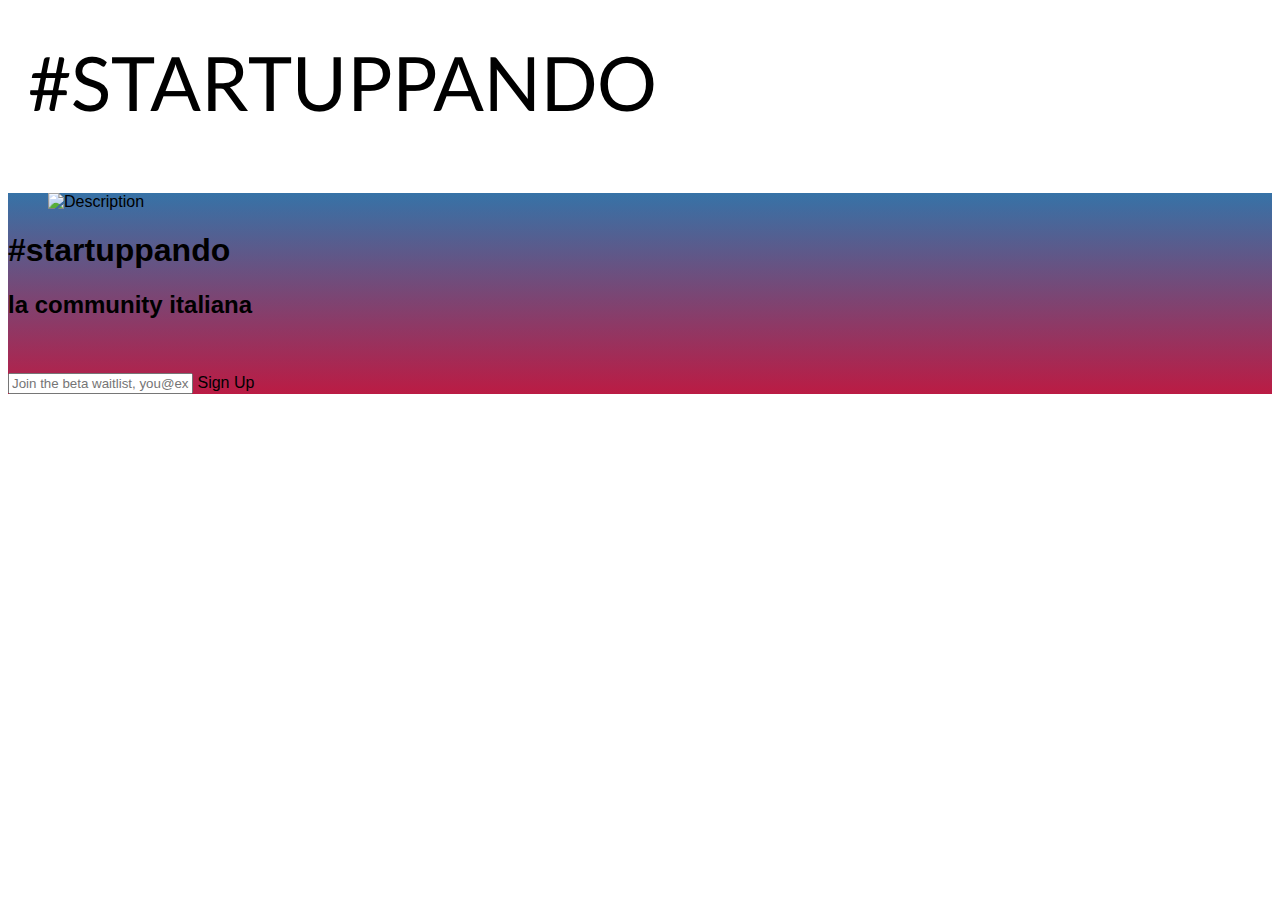
==== index.html @ 995e4bf0 "first commit" ====
<!DOCTYPE html>
<html lang="it-IT">

<head>
    <meta name="generator" content="Hugo 0.18.1" />
    <meta charset="utf-8">
    <meta http-equiv="X-UA-Compatible" content="IE=edge">
    <meta name="viewport" content="width=device-width, initial-scale=1">
    <title> #startuppando </title>

     
      
    
    
    
    
    

  <meta name="author" content="">

 
    <meta property="og:title" content="#startuppando" />
<meta property="og:description" content="la community italiana" />
<meta property="og:type" content="website" />
<meta property="og:url" content="/" />


<meta property="og:updated_time" content="2017-04-01T14:19:25&#43;01:00"/>








 
    



 
    
     



  
    
<script>
window.ga=window.ga||function(){(ga.q=ga.q||[]).push(arguments)};ga.l=+new Date;
ga('create', 'UA-27356301-1', 'auto');
ga('send', 'pageview');
</script>
<script async src='//www.google-analytics.com/analytics.js'></script>
 
    
    <link href="/index.xml" rel="alternate" type="application/rss+xml" title="#startuppando" /> 
    
    <link rel="canonical" href="/">   <link rel="shortcut icon" type="image/png" href="[data-uri]">


    <link rel="stylesheet" href="https://maxcdn.bootstrapcdn.com/font-awesome/4.7.0/css/font-awesome.min.css"> 
    <link rel="stylesheet" href="https://jenil.github.io/bulmaswatch/lumen/bulmaswatch.min.css"> 
    <link rel="stylesheet" href="/css/landing.css">   
    
    
</head>


<body>
    <header> <nav class="nav has-shadow">
<div class="nav-left">
    <a class="nav-item" href="/">
        <img src="/img/bulma.png" alt="Bulma logo">
    </a>
</div>

<div class="nav-center">
    
    
</div>



<span class="nav-toggle">
        <span></span>
<span></span>
<span></span>
</span>



<div class="nav-right nav-menu" itemscope itemtype="http://schema.org/SiteNavigationElement">
        
        
        <a itemprop="url" class="nav-item is-tab " href="/post/"><span itemprop="name">Post</span></a>
        
        <a itemprop="url" class="nav-item is-tab " href="/about/"><span itemprop="name">About</span></a>
        
</div>
</nav> </header>
    <main>

<section class="hero is-fullheight is-dark">


    <div class="hero-body">
      <div class="container has-text-centered">
        <div class="columns is-vcentered">
          <div class="column is-5">
            <figure class="image is-4by3">
              <img class="lazyload" src="https://images.unsplash.com/photo-1487611459768-bd414656ea10?dpr=1&auto=format&fit=crop&w=1500&h=1000&q=80&cs=tinysrgb&crop=" alt="Description">
            </figure>
          </div>
          <div class="column is-6 is-offset-1">
            <h1 class="title is-2">
             #startuppando
            </h1>
            <h2 class="subtitle is-4">
              la community italiana
            </h2>
            <br>
            <p class="control has-addons has-text-centered">
              <input class="input is-expanded is-large" type="text" placeholder="Join the beta waitlist, you@example.org">
              <a class="button is-large is-danger is-outlined">
                Sign Up
              </a>
            </p>
          </div>
        </div>
      </div>
    </div>
</div>

</main>
    <footer>  </footer>

    <script async type="text/javascript" src="/js/bulma.js"></script>
    <script async type="text/javascript"  src="/js/clipboard.min.js"></script>
    <script async type="text/javascript"  src="/js/clip.js"></script>
</body>

</html>
---- css/landing.css ----
body {
  font-family: -apple-system,BlinkMacSystemFont,"Segoe UI",Roboto,Helvetica,Arial,sans-serif,"Apple Color Emoji","Segoe UI Emoji","Segoe UI Symbol";
}
.is-dark {
  background-color: #F62459;
  background-image: linear-gradient(rgba(25, 181, 254, 0.6),rgba(246, 36, 89, 0.6)),linear-gradient(rgba(0, 0, 0, 0.6),rgba(0, 0, 0, 0.6)), url('https://images.unsplash.com/photo-1422479278902-8cef24992df0?dpr=1&auto=format&fit=crop&w=1500&h=1001&q=80&cs=tinysrgb&crop=');
}
.nav {
  padding: 20px 0;
}
.hero.is-dark .nav-item a:not(.button), .hero.is-dark a.nav-item {
    color: #fff;
    padding: 0 30px;
}
.nav-item {
  font-weight: bold;
  text-transform: uppercase;
  color: #fff;
}
.nav-item .button{
  font-weight: bold;
  text-transform: uppercase;
  color: #fff;
  background-color: transparent;
  border: 2px solid #fff;
  padding: 10px 20px;
  height: 45px;
}
.promo-img {
  border-radius: 10px;
  border: 10px solid #fff;
}
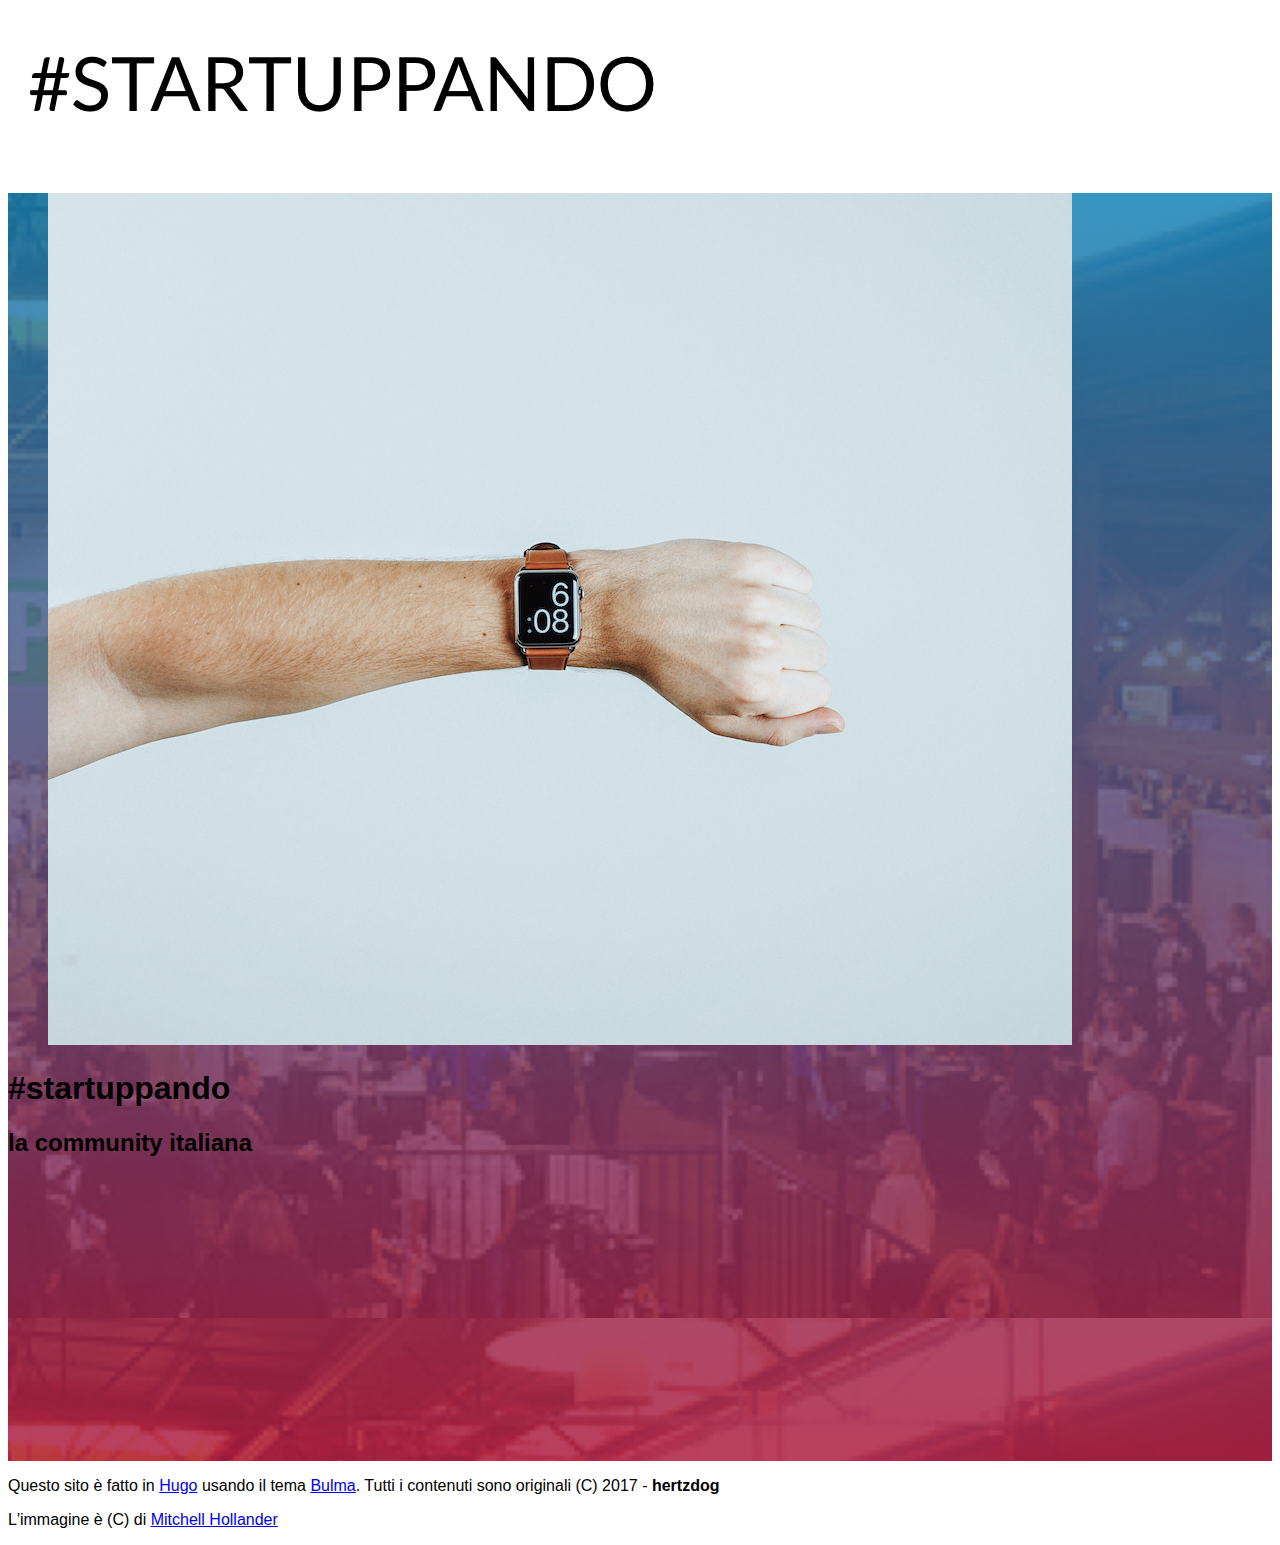
==== commit 40202b7a: "first commit" ====
--- a/index.html
+++ b/index.html
@@ -110,7 +110,7 @@
         <div class="columns is-vcentered">
           <div class="column is-5">
             <figure class="image is-4by3">
-              <img class="lazyload" src="https://images.unsplash.com/photo-1487611459768-bd414656ea10?dpr=1&auto=format&fit=crop&w=1500&h=1000&q=80&cs=tinysrgb&crop=" alt="Description">
+              <img class="lazyload" src="/img/mitchell-hollander-205952.jpg" alt="Description">
             </figure>
           </div>
           <div class="column is-6 is-offset-1">
@@ -121,12 +121,10 @@
               la community italiana
             </h2>
             <br>
-            <p class="control has-addons has-text-centered">
-              <input class="input is-expanded is-large" type="text" placeholder="Join the beta waitlist, you@example.org">
-              <a class="button is-large is-danger is-outlined">
-                Sign Up
-              </a>
+            <p>
+              <div class="typeform-widget" data-url="https://hertzdog.typeform.com/to/JKyusk" data-transparency="100" data-hide-headers=true data-hide-footer=true style="width: 100%; height: 250px;"></div><script>(function(){var qs,js,q,s,d=document,gi=d.getElementById,ce=d.createElement,gt=d.getElementsByTagName,id="typef_orm",b="https://s3-eu-west-1.amazonaws.com/share.typeform.com/";if(!gi.call(d,id)){js=ce.call(d,"script");js.id=id;js.src=b+"widget.js";q=gt.call(d,"script")[0];q.parentNode.insertBefore(js,q)}})()</script>
             </p>
+          
           </div>
         </div>
       </div>
@@ -134,7 +132,26 @@
 </div>
 
 </main>
-    <footer>  </footer>
+    <footer> 
+<footer class="footer">
+    <div class="container">
+        <div class="content has-text-centered">
+            <p>
+                Questo sito è fatto in
+    <a target="_blank" rel="noopener" href="https://gohugo.io/">Hugo</a>
+     usando il tema
+    <a target="_blank" rel="noopener" href="https://jeblister.github.io/bulma/">Bulma</a>.
+    Tutti i contenuti sono originali (C) 2017 - <strong>hertzdog</strong>
+            </p>
+            <p>
+              L'immagine è (C) di <a href="https://unsplash.com/@mitchellsh">Mitchell Hollander</a>
+            </p>
+        </div>
+    </div>
+</footer>
+
+
+ </footer>
 
     <script async type="text/javascript" src="/js/bulma.js"></script>
     <script async type="text/javascript"  src="/js/clipboard.min.js"></script>
--- a/css/landing.css
+++ b/css/landing.css
@@ -3,7 +3,7 @@
 }
 .is-dark {
   background-color: #F62459;
-  background-image: linear-gradient(rgba(25, 181, 254, 0.6),rgba(246, 36, 89, 0.6)),linear-gradient(rgba(0, 0, 0, 0.6),rgba(0, 0, 0, 0.6)), url('https://images.unsplash.com/photo-1422479278902-8cef24992df0?dpr=1&auto=format&fit=crop&w=1500&h=1001&q=80&cs=tinysrgb&crop=');
+  background-image: linear-gradient(rgba(25, 181, 254, 0.6),rgba(246, 36, 89, 0.6)),linear-gradient(rgba(0, 0, 0, 0.6),rgba(0, 0, 0, 0.6)), url('/img/startuppando-home-bg.png');
 }
 .nav {
   padding: 20px 0;
@@ -29,4 +29,4 @@
 .promo-img {
   border-radius: 10px;
   border: 10px solid #fff;
-}+}
